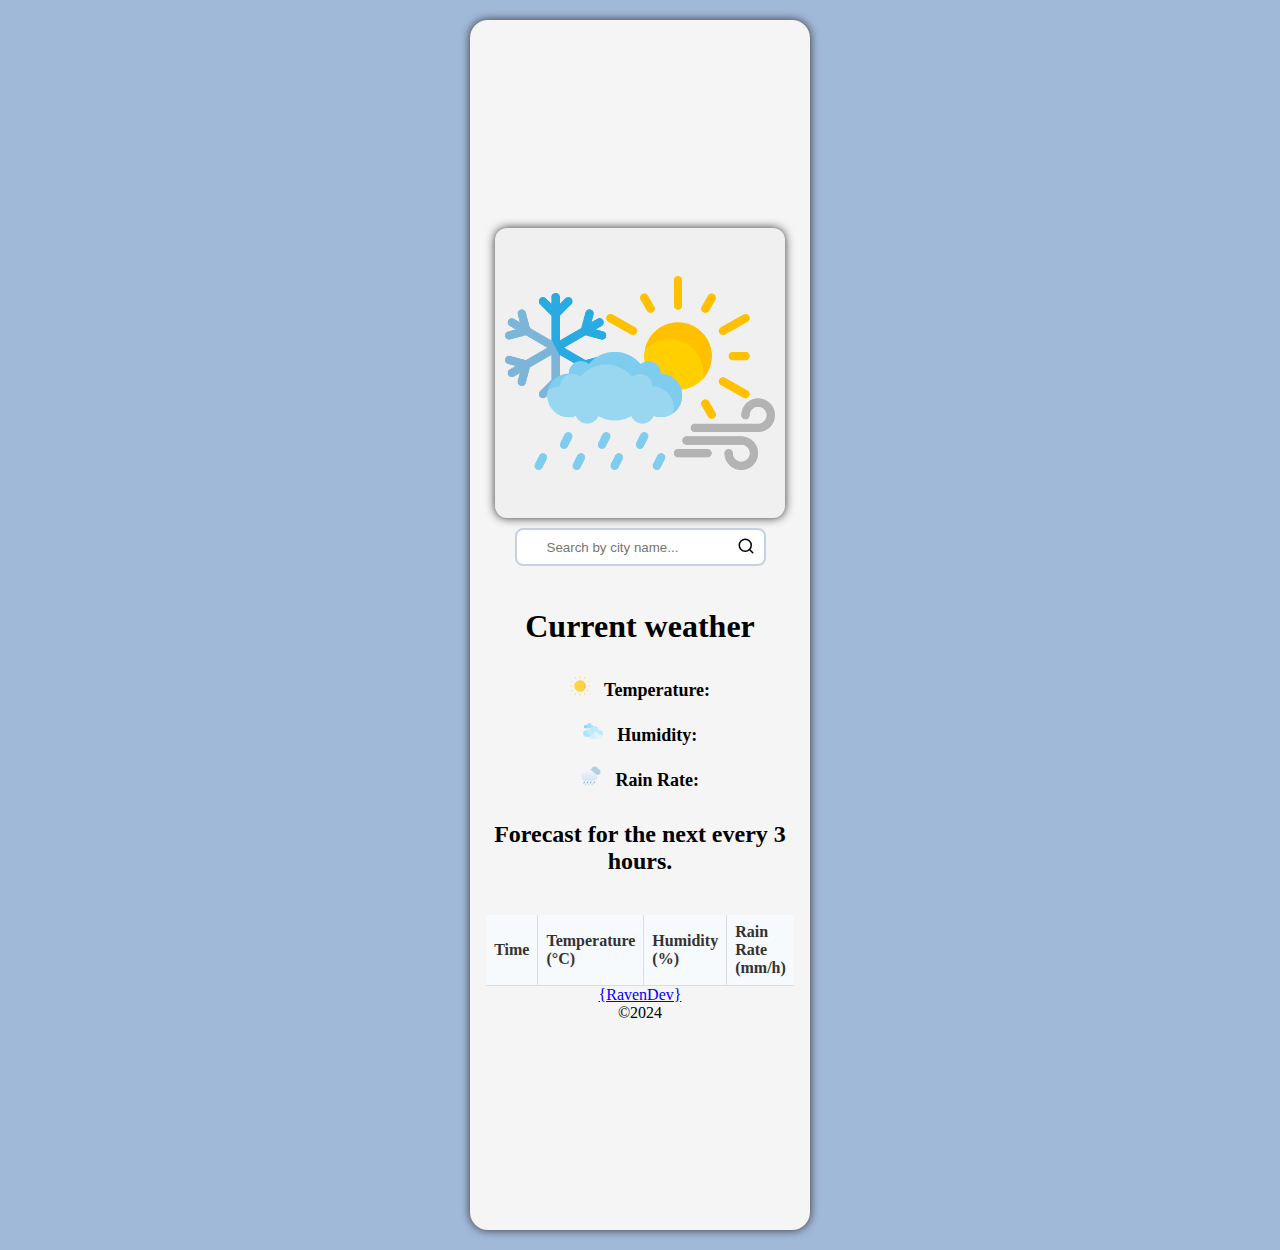
==== public/index.html @ 8c3437ac "updated the structure of the app" ====
<!DOCTYPE html>
<html lang="en">
<head>
    <meta charset="UTF-8">
    <meta name="viewport" content="width=device-width, initial-scale=1.0">
    <title>Weather App</title>
    <link rel="stylesheet" href="style.css">
</head>
<body>
    <div class="container">
        <div class="main">
            <img src="./images/weather_11166760.png" alt="weather" class="weather">
        </div>
      
        <div class="input-container">
            <input type="text" id="city" placeholder="Search by city name...">
            <button type="button" id="search-button">
                <svg xmlns="http://www.w3.org/2000/svg" viewBox="0 0 24 24" fill="none" stroke="#000000" stroke-width="2" stroke-linecap="round" stroke-linejoin="round">
                    <circle cx="11" cy="11" r="8"></circle>
                    <line x1="21" y1="21" x2="16.65" y2="16.65"></line>
                </svg>
            </button>
        </div>

        <h1>Current weather</h1>
        <h3 id="temperature">
            <img src="./icons/sun_869869.png" alt="sun"> Temperature:
        </h3>
        <h3 id="humidity">
            <img src="./icons/clouds_414927.png" alt="clouds"> Humidity:
        </h3>
        <h3 id="rain-rate">
            <img src="./icons/rain.png" alt="rain"> Rain Rate:
        </h3>

        <!-- Weather forecast table -->
        <h2>Forecast for the next every 3 hours.</h2>
        <table id="forecast-table">
            <thead>
                <tr>
                    <th>Time</th>
                    <th>Temperature (°C)</th>
                    <th>Humidity (%)</th>
                    <th>Rain Rate (mm/h)</th>
                </tr>
            </thead>
            <tbody>
                <!-- Forecast data will be dynamically inserted here -->
            </tbody>
        </table>

        <div class="footer">
            <a href="https://portifolio-eight-ashen-62.vercel.app/" class="blinking-link">{RavenDev}</a><br>
            &copy;2024
        </div>
    </div>

    <script src="script.js"></script>
</body>
</html>
---- public/style.css ----
body {
    padding: 0;
    margin: 0;
    height: 100%;
    background-color: #A1B9D9;
    display: flex;
    align-items: center;
    justify-content: center;
}

.container {
    display: flex;
    padding: 20px;
    margin: 20px;
    align-items: center;
    justify-content: center;
    flex-direction: column;
    background-color: #f5f5f5;
    height: 130vh;
    border-radius: 18px;
    width: 300px;
    box-shadow: #333 0px 0px 10px;
    /* width: 100%; */
}

.weather {
    max-width: 300px;
}

.input-container {
    position: relative;
    display: inline-block;
    margin-bottom: 20px;
}

.input-container input[type="text"] {
    padding-right: 40px;
    padding-left: 30px;
    border-radius: 8px;
    border-color: #C5D1E2;
    border-style: solid;
    height: 32px;
}

.input-container input[type="text"]:focus {
    outline: none;
}

.input-container button {
    position: absolute;
    top: 50%;
    right: 5px;
    transform: translateY(-50%);
    width: 30px;
    height: 30px;
    background-color: transparent;
    border: none;
    cursor: pointer;
    z-index: 1;
}

.input-container button:hover {
    opacity: 0.8;
    background-color: darkorange;
}

.input-container button img {
    width: 100%;
    height: 100%;
    object-fit: contain;
    object-position: center;
    opacity: 0.5;
}

h3 img {
    width: 20px;
    height: auto;
    margin-right: 10px;
    font-weight: bolder;
}

h3 {
    font-size: 18px;
    font-weight: bold;
    margin: 10px 0;
}

.main img {
    display: flex;
    padding: 10px;
    margin: 10px;
    margin-top: 0px;
    align-items: center;
    justify-content: center;
    flex-direction: column;
    background-color: #f0f0f0;
    height: 30vh;
    border-radius: 12px;
    box-shadow: #333 0px 0px 10px;
    animation: blink 1s infinite; /* Apply animation */
}

/* Define blinking animation */
@keyframes blink {
    0% { opacity: 1; }
    50% { opacity: 0; }
    100% { opacity: 1; }
}



table {
    border-collapse: collapse;
    width: 100%;
    margin-top: 20px;
}

th, td {
    padding: 8px;
    text-align: left;
    border-bottom: 1px solid #ddd;
}

th {
    background-color: #F7FAFC;
    color: #333;
}

tbody tr:nth-child(even) {
    background-color: #f2f2f2;
}

tbody tr:hover {
    background-color: #ddd;
}
th, td {
    padding: 8px;
    text-align: left;
    border-bottom: 1px solid #ddd;
    border-right: 1px solid #ddd; /* Add vertical border */
}

th:last-child,
td:last-child {
    border-right: none; /* Remove border for the last column */
}


h2{
    text-align: center;
}

/* Define blinking animation */
@keyframes blink {
    0% { opacity: 1; }
    50% { opacity: 0; }
    100% { opacity: 1; }
}

/* Apply animation to the blinking link */
.blinking-link {
    animation: blink 1s infinite;
    text-align: center;
}
.footer{
    text-align: center;
}
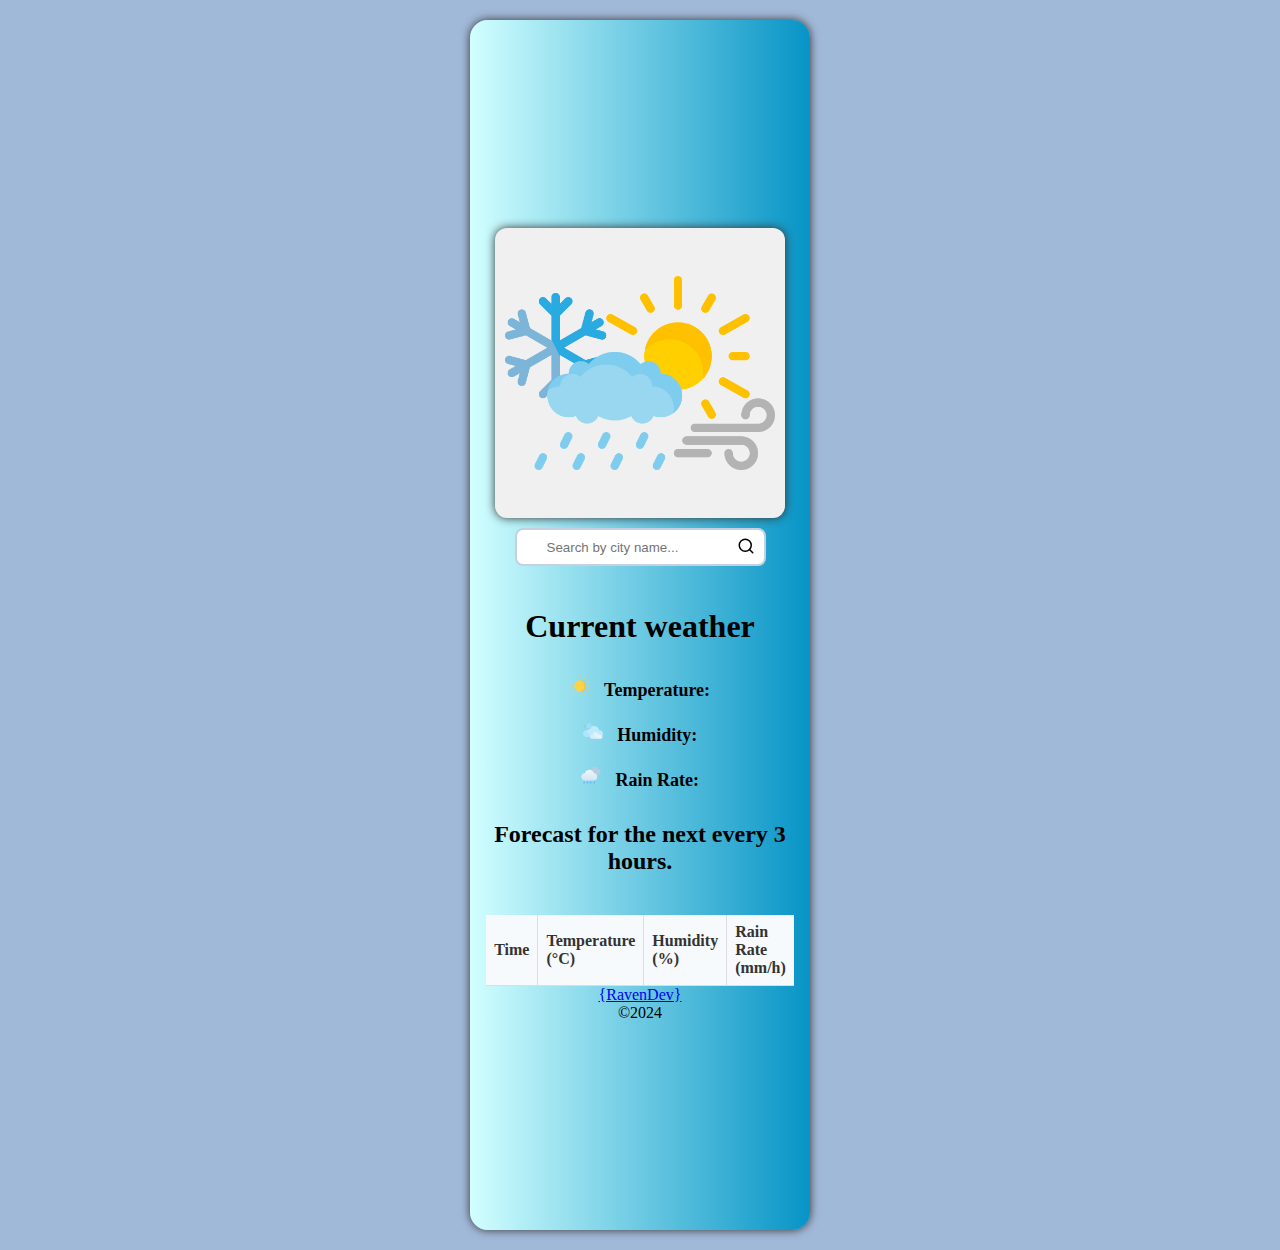
==== commit ce5c2aff: "updates" ====
--- a/public/index.html
+++ b/public/index.html
@@ -4,6 +4,7 @@
     <meta charset="UTF-8">
     <meta name="viewport" content="width=device-width, initial-scale=1.0">
     <title>Weather App</title>
+    <link rel="manifest" href="manifest.json">
     <link rel="stylesheet" href="style.css">
 </head>
 <body>
--- a/public/style.css
+++ b/public/style.css
@@ -15,7 +15,7 @@
     align-items: center;
     justify-content: center;
     flex-direction: column;
-    background-color: #f5f5f5;
+    background:linear-gradient(to right,#d2ffff     , #0694c6);
     height: 130vh;
     border-radius: 18px;
     width: 300px;
@@ -101,11 +101,11 @@
 }
 
 /* Define blinking animation */
-@keyframes blink {
+/* @keyframes blink {
     0% { opacity: 1; }
     50% { opacity: 0; }
     100% { opacity: 1; }
-}
+} */
 
 
 
@@ -151,11 +151,11 @@
 }
 
 /* Define blinking animation */
-@keyframes blink {
+/* @keyframes blink {
     0% { opacity: 1; }
     50% { opacity: 0; }
     100% { opacity: 1; }
-}
+} */
 
 /* Apply animation to the blinking link */
 .blinking-link {
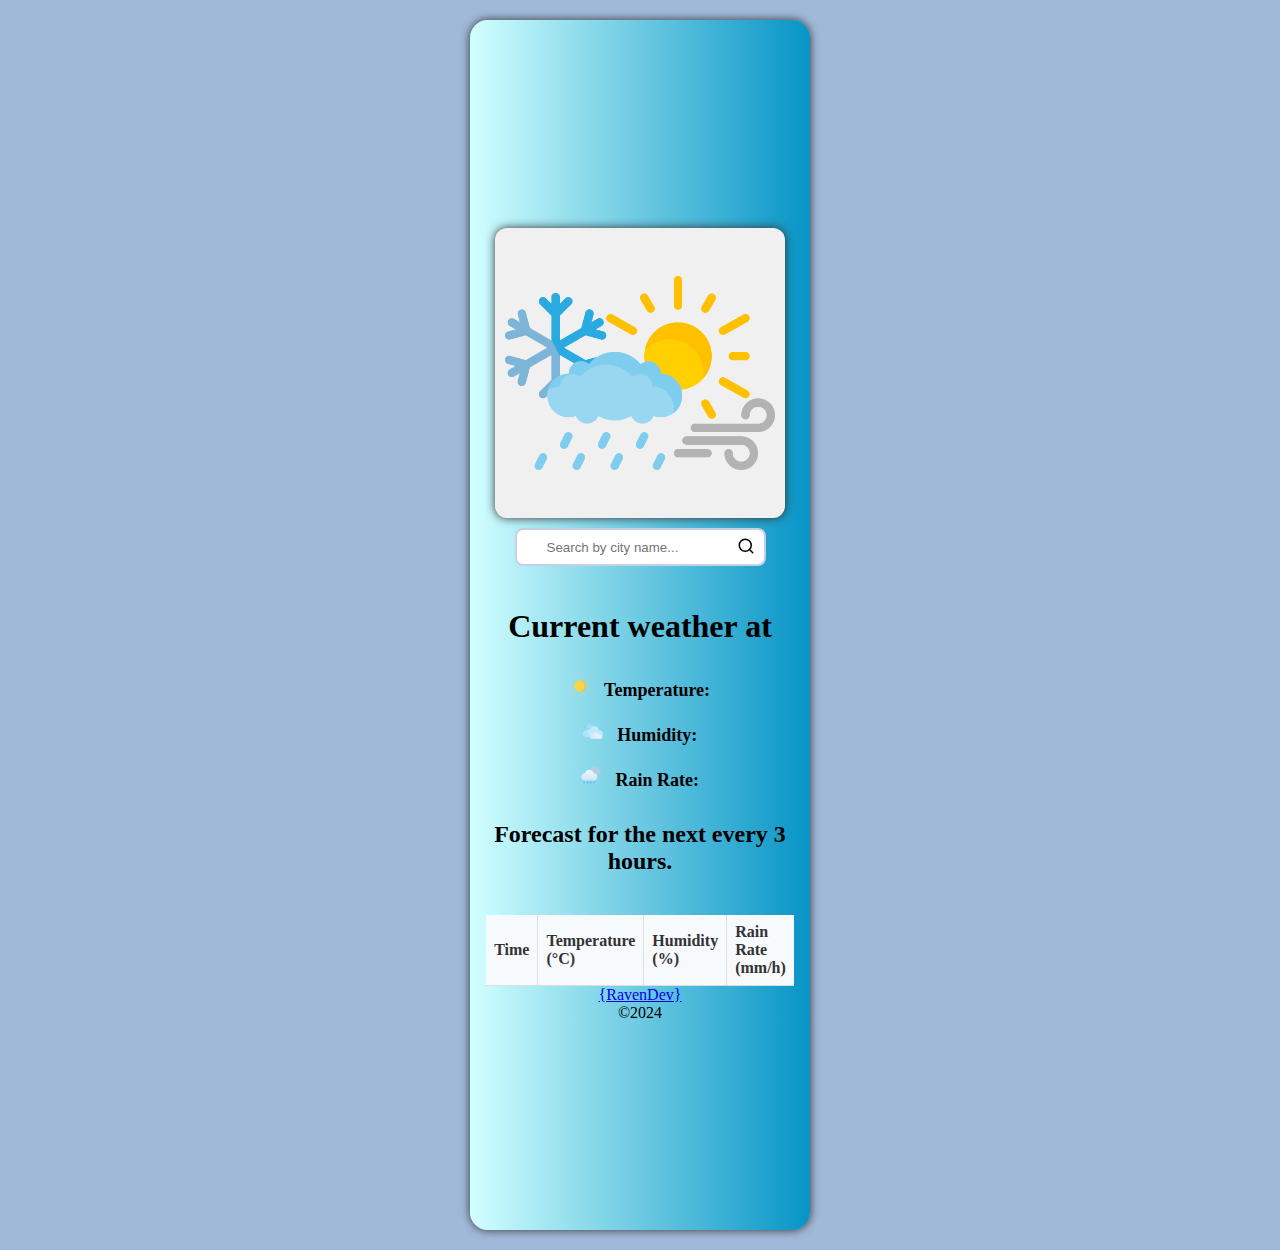
==== commit 27306b6c: "updates" ====
--- a/public/index.html
+++ b/public/index.html
@@ -23,7 +23,7 @@
             </button>
         </div>
 
-        <h1>Current weather</h1>
+        <h1>Current weather at <span id="city-name"></span></h1>
         <h3 id="temperature">
             <img src="./icons/sun_869869.png" alt="sun"> Temperature:
         </h3>
@@ -51,7 +51,7 @@
         </table>
 
         <div class="footer">
-            <a href="https://portifolio-eight-ashen-62.vercel.app/" class="blinking-link">{RavenDev}</a><br>
+            <a href="https://benson14.vercel.app/" class="blinking-link">{RavenDev}</a><br>
             &copy;2024
         </div>
     </div>
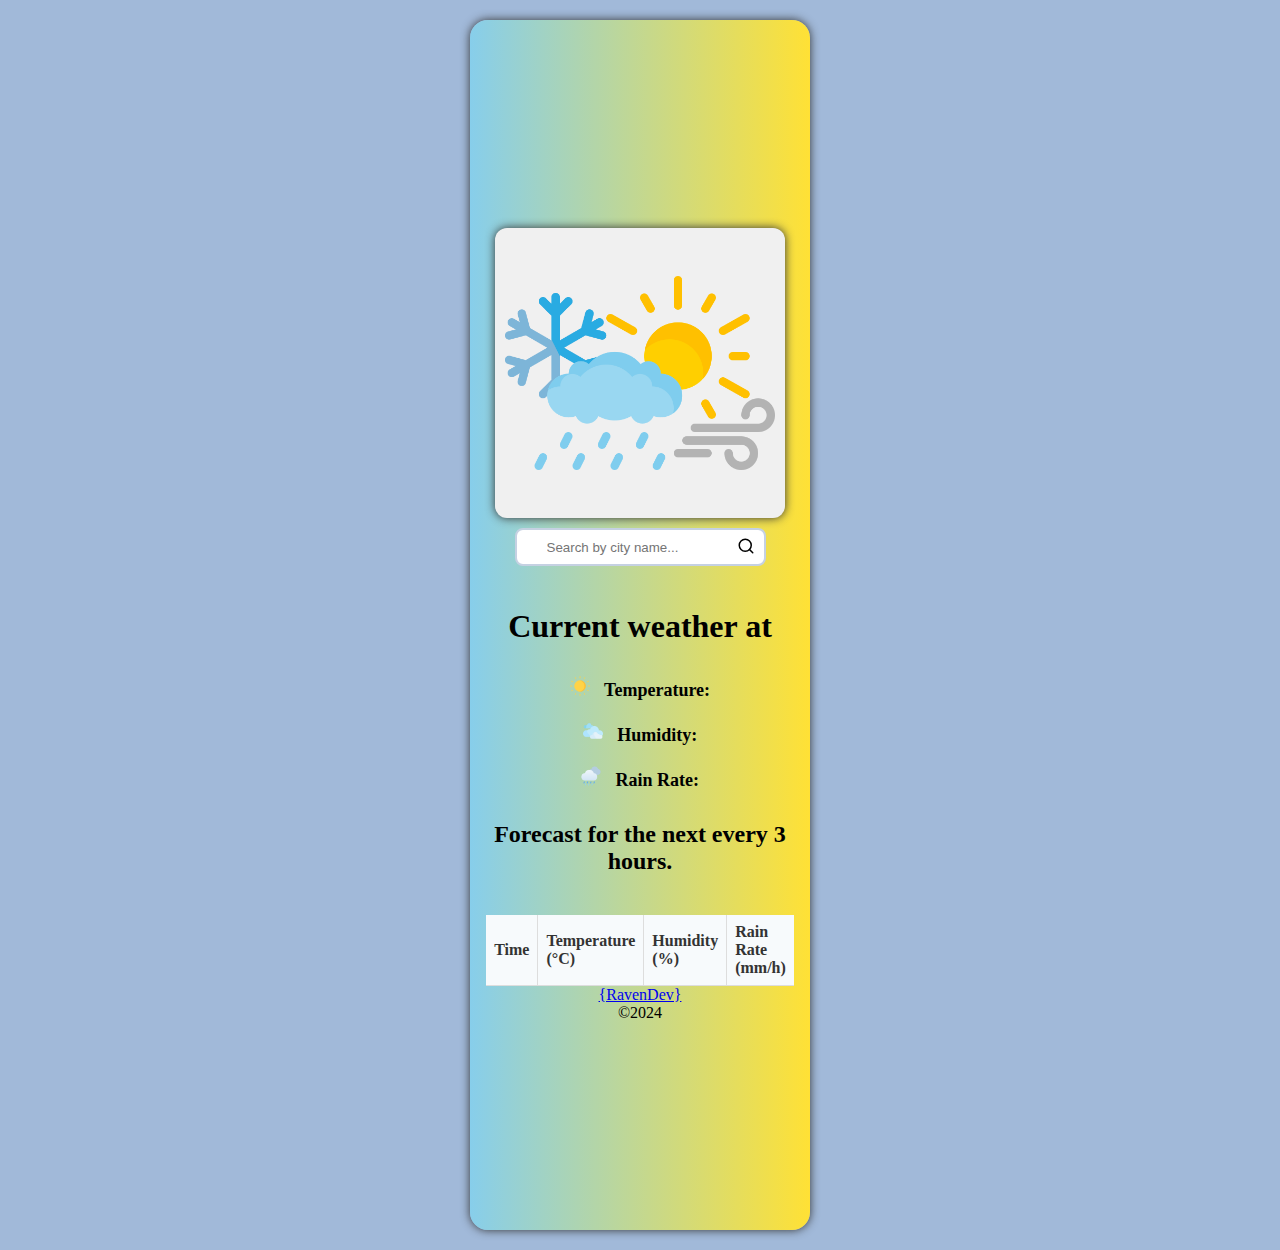
==== commit fae99b85: "added a fav con" ====
--- a/public/index.html
+++ b/public/index.html
@@ -6,6 +6,7 @@
     <title>Weather App</title>
     <link rel="manifest" href="manifest.json">
     <link rel="stylesheet" href="style.css">
+    <link rel="icon" href="./images/weather_11166760.png" type="image/x-icon">
 </head>
 <body>
     <div class="container">
--- a/public/style.css
+++ b/public/style.css
@@ -15,12 +15,31 @@
     align-items: center;
     justify-content: center;
     flex-direction: column;
-    background:linear-gradient(to right,#d2ffff     , #0694c6);
+    background: linear-gradient(to right, #87ceeb, #ffe135); /* Sunny/Day gradient */
     height: 130vh;
     border-radius: 18px;
     width: 300px;
     box-shadow: #333 0px 0px 10px;
-    /* width: 100%; */
+    animation: gradientChange 60s infinite; /* Updated animation duration */
+}
+
+/* Define keyframes for gradient change */
+@keyframes gradientChange {
+    0% {
+        background: linear-gradient(to right, #87ceeb, #ffe135); /* Sunny/Day */
+    }
+    25% {
+        background: linear-gradient(to right, #d3d3d3, #a9a9a9); /* Cloudy */
+    }
+    50% {
+        background: linear-gradient(to right, #add8e6, #5252e7); /* Rainy */
+    }
+    75% {
+        background: linear-gradient(to right, #b0e0e6, #ffffff); /* Windy */
+    }
+    100% {
+        background: linear-gradient(to right, #87ceeb, #ffe135); /* Sunny/Day */
+    }
 }
 
 .weather {
@@ -107,8 +126,6 @@
     100% { opacity: 1; }
 } */
 
-
-
 table {
     border-collapse: collapse;
     width: 100%;
@@ -133,6 +150,7 @@
 tbody tr:hover {
     background-color: #ddd;
 }
+
 th, td {
     padding: 8px;
     text-align: left;
@@ -145,23 +163,16 @@
     border-right: none; /* Remove border for the last column */
 }
 
-
-h2{
+h2 {
     text-align: center;
 }
-
-/* Define blinking animation */
-/* @keyframes blink {
-    0% { opacity: 1; }
-    50% { opacity: 0; }
-    100% { opacity: 1; }
-} */
 
 /* Apply animation to the blinking link */
 .blinking-link {
     animation: blink 1s infinite;
     text-align: center;
 }
-.footer{
+
+.footer {
     text-align: center;
-}+}
